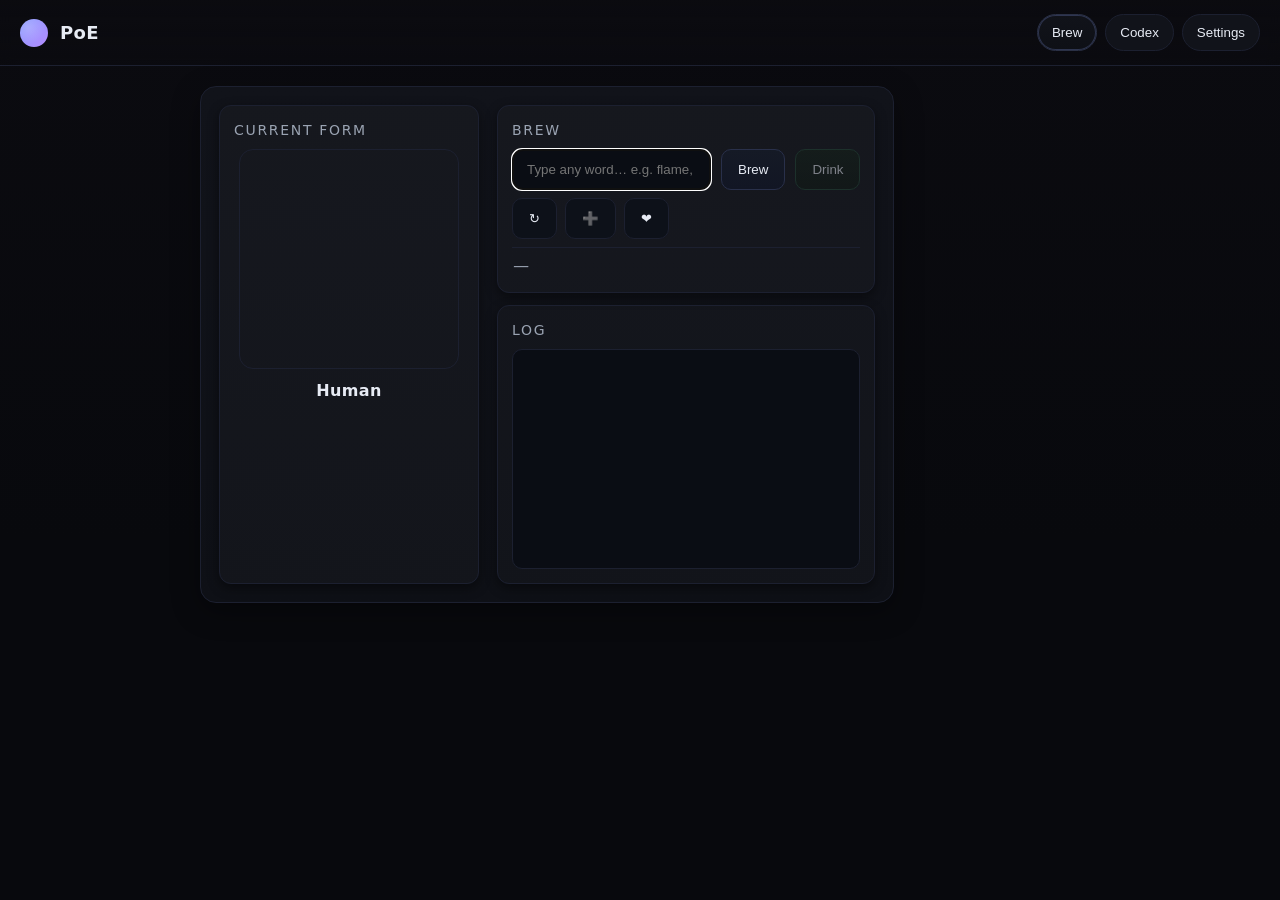
==== Main/index.html @ c0428454 "Extract and organize PoE v4.4.5 archive - Extract PoE v4.4.zip into a clean structure at repo root -" ====
<!doctype html>
<html lang="th">
<head>
  <meta charset="utf-8" />
  <meta name="viewport" content="width=device-width, initial-scale=1" />
  <title>PoE v4.5 (clean core)</title>
  <link rel="stylesheet" href="style.css" />
  <link rel="stylesheet" href="ui.css" />
  <link rel="stylesheet" href="animation.css">
</head>
<body>
  <header class="top" role="banner">
  <div class="brand">
    <div class="logo" aria-hidden="true"></div>
    <h1>PoE</h1>
  </div>
  <nav class="tabs" role="tablist" aria-label="Main Tabs">
    <button class="tab-btn" role="tab" aria-selected="true"  data-tab="brew">Brew</button>
    <button class="tab-btn" role="tab" aria-selected="false" data-tab="codex">Codex</button>
    <button class="tab-btn" role="tab" aria-selected="false" data-tab="settings">Settings</button>
  </nav>
</header>

  <main class="wrap">
    <!-- BREW -->
      <section id="tab-brew" class="panel" role="tabpanel">
    <div class="brew-grid">
      <div class="card">
        <p class="title">Current Form</p>
        <div class="form-box">
          <div class="form-img" id="stFormImg">IMG</div>
          <div class="form-name" id="stForm">human</div>
        </div>
      </div>
      <div class="brew-box">
        <div class="card">
          <p class="title">Brew</p>
          <div class="input-row">
            <input id="labelInput" placeholder="Type any word… e.g. flame, death" autocomplete="off" />
            <button class="btn primary" id="brewBtn">Brew</button>
            <button class="btn ok" id="drinkBtn" disabled>Drink</button>
          </div>
          <div id="resultBox" class="muted" style="margin-top:8px">—</div>
        </div>
        <div class="card">
          <p class="title">Log</p>
          <div class="log-box" id="log" aria-live="polite"></div>
        </div>
      </div>
    </div>
  </section>

  <!-- Codex -->
  <section id="tab-codex" class="panel" role="tabpanel" hidden>
  <div id="codex-summary" class="codex-summary-bar"></div>
  <div class="codex-tabs" role="tablist" aria-label="Codex Tabs">
    <button class="codex-btn" role="tab" aria-selected="true" data-sub="kw">Keywords</button>
    <button class="codex-btn" role="tab" aria-selected="false" data-sub="forms">Forms</button>
    <button class="codex-btn" role="tab" aria-selected="false" data-sub="endings">Endings</button>
  </div>
  <div id="codex-content"></div>
</section>

  <!-- Settings -->
  <section id="tab-settings" class="panel" role="tabpanel" hidden>
  <div class="card danger">
    <p class="title">Danger Zone</p>
    <button class="btn danger" id="btnReset">Hard Reset</button>
  </div>

  <div class="card">
    <p class="title">Display & Accessibility</p>
    <label class="row"><input type="checkbox" id="setCompact"> Compact UI</label>
    <label class="row"><input type="checkbox" id="setContrast"> High Contrast</label>
    <label class="row"><input type="checkbox" id="setInstant"> Instant Overlays</label>
    <label class="row"><input type="checkbox" id="setAutoScroll"> Auto-scroll Log</label>
  </div>

  <div class="card">
    <p class="title">Credits</p>
    <div class="muted">Potion of Everything — UI v1</div>
  </div>
  <!-- STATE -->
    <section class="card">
      <h2>State</h2>
      <div>Form: <b id="stForm">human</b></div>
      <div>Buffer: <span id="stBuffer" class="mono">—</span></div>
      <div>Outcome: <span id="stOutcome">—</span></div>
      <div class="btns">
        <button id="btnClearBuf">Clear Buffer</button>
        <button id="btnReset">Hard Reset</button>
      </div>
    </section>
    
    <!-- === Brew Defaults === -->
<div class="card">
  <p class="title">Brew Defaults</p>

  <div class="row">
    <label for="setDefaultWord">Default Brew Word</label><br>
    <input id="setDefaultWord" type="text" placeholder="เช่น flame frost" style="width:100%;max-width:420px">
    <p class="muted" style="margin:6px 0 0">
      ถ้าช่อง Brew ว่างอยู่ เมื่อกด Brew จะใช้คำนี้อัตโนมัติ (ปุ่มลัด “Brew default” ก็อ่านจากค่านี้)
    </p>
  </div>
</div>

</section>

  <!-- Overlay -->
<div id="overlay" class="overlay hidden" aria-modal="true" role="dialog">
  <div class="overlay-card">
    <img id="overlayImage" class="overlay-img" alt="" />
    <div id="overlayTitle" class="overlay-title"></div>
    <div id="overlayDesc" class="overlay-desc"></div>
    <div class="overlay-actions" id="overlayActions"></div>
    <button id="overlayClose" class="overlay-close">×</button>
  </div>
</div>
  
  <!-- (ไม่บังคับ) bottom tabs -->
<!--
<nav class="bottom-tabs" role="tablist" aria-label="Main Tabs (Bottom)">
  <button class="tab-btn" role="tab" aria-selected="true"  data-tab="brew">Brew</button>
  <button class="tab-btn" role="tab" aria-selected="false" data-tab="codex">Codex</button>
  <button class="tab-btn" role="tab" aria-selected="false" data-tab="settings">Settings</button>
</nav>
-->

  <!-- Data ของคุณ -->
  <script defer src="data/data_keywords.js"></script>
  <script defer src="data/data_forms.js"></script>
  <script defer src="data/data_endings_new.js"></script>
  <script defer src="data/data_recipes.js"></script>

  <!-- Engine -->
  <script defer src="src/engine/save.js"></script>
  <script defer src="src/engine/overlay.js"></script>
  <script defer src="src/engine/chain.js"></script>
  <script defer src="src/engine/adapter.js"></script>
  <script defer src="src/engine/recipe_validator.js"></script>
<script>
  // ให้แน่ใจว่าเรียกหลังจาก adapter set window.RECIPES แล้ว
  document.addEventListener('DOMContentLoaded', ()=>{
    if (window.RECIPES) RecipeValidator.run(window.RECIPES);
  });
</script>
  <!-- UI -->
  <script defer src="src/ui/app.js"></script>
  <script defer src="src/ui/codex.js"></script>
  <script defer src="src/ui/brew.js"></script>
  <script defer src="src/ui/settings.js"></script>
  <script defer src="src/ui/animation.js"></script>
</body>
</html>
---- Main/style.css ----
:root{
  --bg:#111; --card:#1b1b1b; --text:#f5f5f5; --muted:#aaa; --accent:#ff1f7a;
  --r:12px; --m:12px; --l:20px;
  font-family: system-ui, "Noto Sans Thai", sans-serif;
}
*{box-sizing:border-box}
body{margin:0;background:var(--bg);color:var(--text)}
.topbar{padding:10px 16px;border-bottom:1px solid #222}
.wrap{display:grid;gap:16px;padding:16px;grid-template-columns:1fr}
@media(min-width:900px){.wrap{grid-template-columns:1fr 1fr 1fr}}
.card{background:var(--card);border-radius:var(--r);padding:var(--l);box-shadow:0 4px 12px rgba(0,0,0,.45)}
.brew-row{display:flex;gap:8px}
.brew-row input{flex:1;padding:10px;border-radius:10px;border:0}
button{padding:10px 14px;border:0;border-radius:10px;background:var(--accent);color:#fff;cursor:pointer}
button:disabled{opacity:.5;cursor:not-allowed}
.result{margin-top:8px;color:var(--muted)}
.log{max-height:40vh;overflow:auto;border:1px solid #333;border-radius:10px;padding:8px}
.log > div{padding:2px 0;border-bottom:1px dashed #333}
.mono{font-family: ui-monospace, SFMono-Regular, Menlo, Consolas, monospace}
.btns{display:flex;gap:8px;margin-top:8px}

/* Overlay */
.overlay{position:fixed;inset:0;display:flex;align-items:center;justify-content:center;background:rgba(0,0,0,.6)}
.hidden{display:none}
.overlay-card{width:min(92vw,520px);background:#000;border:3px solid #fff;border-radius:18px;padding:16px;position:relative}
.overlay-img{width:100%;height:240px;object-fit:contain;background:#111;border-radius:10px}
.overlay-title{font-size:22px;font-weight:800;margin:8px 0}
.overlay-desc{opacity:.9;margin-bottom:8px}
.overlay-actions{display:flex;gap:8px;flex-wrap:wrap}
.overlay-close{position:absolute;top:8px;right:8px;width:40px;height:40px;border-radius:50%;background:#222}


/* Settings layout */
#tab-settings .row { display:block; margin:6px 0; }

/* Compact */
.compact-ui body { font-size: 0.92em; }
.compact-ui .viewer-img { height: clamp(200px, 30vh, 360px); }

/* High contrast */
.high-contrast body { background:#000; color:#fff; }
.high-contrast .muted { color:#9ad; }

/* Instant overlays: ถ้าเคยมีทรานซิชัน ก็ปิดทิ้ง */
.instant-overlay #overlay { transition: none !important; }


/* ===== Overlay: enter/exit ===== */
@keyframes ovPopIn   { from{opacity:0; transform:scale(.96)} to{opacity:1; transform:scale(1)} }
@keyframes ovPopOut  { from{opacity:1; transform:scale(1)}   to{opacity:0; transform:scale(.98)} }
.overlay-card.anim-in  { animation: ovPopIn .28s ease both; }
.overlay-card.anim-out { animation: ovPopOut .18s ease both; }

/* ===== Endings: Ken Burns ที่รูปด้านบน ===== */
@keyframes kenburns { from{transform:scale(1)} to{transform:scale(1.08)} }
.overlay-card .ov-img.kenburns { animation: kenburns 5s ease forwards; }

/* ===== Evolution: pulse ม่านดำสั้น ๆ ===== */
@keyframes pulseDark { 0%,100%{opacity:.75} 50%{opacity:.9} }
#fadeCurtain.pulse { animation: pulseDark 600ms ease 3; }

/* ===== Mini progress bar (มีลายวิ่ง) ===== */
@keyframes progressStripe { to { background-position: 30px 0; } }
.miniBar { height:10px; border-radius:999px; background:#20232a; overflow:hidden; }
.miniBar .fill{
  height:100%;
  background: repeating-linear-gradient(90deg, rgba(255,255,255,.18) 0 15px, rgba(255,255,255,.28) 15px 30px), #5865f2;
  background-size:30px 100%, auto;
  animation: progressStripe .8s linear infinite;
  width:0%;
  transition: width .2s linear;
}

/* ===== Game Over: ปุ่มเด้งเล็กน้อยตอนโผล่ ===== */
@keyframes btnAttention { 0%{transform:scale(1)} 30%{transform:scale(1.06)} 100%{transform:scale(1)} }
#gameOver #goContinue.appear { animation: btnAttention .45s ease .1s both; }
---- Main/ui.css ----
:root{
  --bg:#0b0b10; --panel:#11131a; --panel-2:#0e1016; --text:#e7ebf4; --muted:#9aa3b2;
  --accent:#8b9dff; --accent-2:#61d1c2; --danger:#f56b6b; --ok:#86e49d; --border:#1c2030;
  --radius:16px; --radius-sm:12px; --gap:14px; --shadow:0 8px 28px rgba(0,0,0,.35);
}

/* Base */
html,body{height:100%}
body{margin:0;background:linear-gradient(180deg,var(--bg),#08090d 60%);color:var(--text);
  font:16px/1.5 system-ui,Segoe UI,Roboto,Arial}
a{color:var(--accent)}
.wrap{max-width:920px;margin:0 auto;padding:20px}

/* Header */
header.top{
  display:flex;align-items:center;justify-content:space-between;gap:10px;
  padding:14px 20px;border-bottom:1px solid var(--border);position:sticky;top:0;
  backdrop-filter:saturate(1.1) blur(6px);
  background:linear-gradient(180deg,rgba(11,11,16,.9),rgba(11,11,16,.6));z-index:20
}
.brand{display:flex;align-items:center;gap:12px}
.brand .logo{width:28px;height:28px;border-radius:50%;
  background:radial-gradient(circle at 30% 30%,#fff3,transparent 60%),linear-gradient(135deg,var(--accent),#b38bff)}
.brand h1{font-size:18px;margin:0;font-weight:700;letter-spacing:.3px}

/* Tabs (top or bottom share styles) */
.tab-btn{padding:10px 14px;background:var(--panel);border:1px solid var(--border);
  border-radius:999px;color:var(--text);cursor:pointer}
.tab-btn[aria-selected="true"]{
  background:linear-gradient(180deg,var(--panel),var(--panel-2));border-color:#2a3045;box-shadow:inset 0 0 0 1px #2e3550
}
nav.tabs{display:flex;gap:8px;flex-wrap:wrap}

/* Optional: bottom tabs bar */
.bottom-tabs{
  position:sticky;bottom:0;z-index:30;display:flex;justify-content:center;gap:10px;
  padding:10px 14px;border-top:1px solid var(--border);
  background:linear-gradient(180deg,rgba(8,9,13,.4),rgba(8,9,13,.9));backdrop-filter:blur(10px)
}
.bottom-tabs .tab-btn{padding:12px 16px}

/* Panels & Cards */
main{padding:18px 0}
.panel{background:linear-gradient(180deg,var(--panel),var(--panel-2));border:1px solid var(--border);
  border-radius:var(--radius);box-shadow:var(--shadow);padding:18px}
.card{background:rgba(255,255,255,.02);border:1px solid var(--border);border-radius:var(--radius-sm);padding:14px}
.title{font-size:14px;color:var(--muted);margin:0 0 8px 0;text-transform:uppercase;letter-spacing:.12em}

/* Brew layout */
.brew-grid{display:grid;grid-template-columns:260px 1fr;gap:18px}
@media (max-width:860px){.brew-grid{grid-template-columns:1fr}}

.form-box{display:flex;flex-direction:column;align-items:center;gap:10px}
.form-img{width:100%;max-width:220px;aspect-ratio:1/1;border-radius:14px;border:1px solid var(--border);background:
  radial-gradient(circle at 60% 20%, #ffffff10 0 40%, transparent 60%),
  linear-gradient(135deg,#2c2f48,#1a1d2b);display:grid;place-items:center;color:#9aa3b2;font-weight:600}
.form-name{font-weight:700;letter-spacing:.4px}

.brew-box{display:flex;flex-direction:column;gap:12px}
.input-row{display:flex;gap:10px}
.input-row input{flex:1;padding:12px 14px;border-radius:10px;border:1px solid var(--border);background:#0a0d14;color:var(--text)}
.btn{padding:12px 16px;border-radius:10px;border:1px solid var(--border);background:#0d1119;color:var(--text);cursor:pointer}
.btn:disabled{opacity:.5;cursor:not-allowed}
.btn.primary{background:linear-gradient(180deg,#151a26,#121624);border-color:#29304a}
.btn.ok{background:linear-gradient(180deg,#142219,#101a14);border-color:#244a39}
.btn.danger{background:linear-gradient(180deg,#2a1010,#1a0c0c);border-color:#492323}

.log-box{height:220px;overflow:auto;border-radius:10px;border:1px solid var(--border);background:#0a0d14;padding:10px}
.log-line{display:flex;gap:8px;align-items:flex-start}
.log-time{color:var(--muted);font-size:12px;min-width:64px}
.chip{display:inline-flex;gap:6px;align-items:center;font-size:12px;padding:2px 8px;border-radius:999px;border:1px solid var(--border);background:#10131c;color:var(--muted)}

/* Codex base (ใช้ต่อในแพ็กถัดไป) */
.codex-tabs{display:flex;gap:8px;margin-bottom:10px}
.codex-btn{padding:8px 12px;border-radius:8px;border:1px solid var(--border);background:#0e1118;color:var(--text);cursor:pointer}
.codex-btn[aria-selected="true"]{background:#131827}
.codex-grid{display:grid;grid-template-columns:repeat(auto-fill,minmax(200px,1fr));gap:12px}
.codex-card{border:1px solid var(--border);border-radius:12px;background:#0b0f17;padding:12px;display:flex;flex-direction:column;gap:8px}
.codex-card .name{font-weight:700;margin-bottom:2px}
.muted{color:var(--muted)}

#resultBox {
  font-style: italic;
  color: var(--muted);
  padding-top: 6px;
  border-top: 1px solid var(--border);
  margin-top: 10px;
}

/* Utility */
.hidden{display:none !important}

/* ===== Codex → Keywords ===== */
.kw-head{display:flex;flex-direction:column;gap:10px;margin-bottom:12px}
.kw-selected{display:flex;flex-wrap:wrap;gap:10px;align-items:center;border:1px solid var(--border);background:#0b0f17;border-radius:12px;padding:12px}
.kw-title{font-weight:800;letter-spacing:.3px}
.kw-tags{display:flex;gap:6px;flex-wrap:wrap}
.kw-tag{font-size:11px;padding:2px 8px;border:1px solid var(--border);border-radius:999px;background:#0f1420;color:var(--muted)}
.kw-actions{margin-left:auto;display:flex;gap:8px}
.kw-actions .btn{padding:8px 12px;border-radius:10px}

.kw-az{display:flex;flex-wrap:wrap;gap:6px}
.kw-az .az-btn{padding:6px 10px;font-size:12px;border-radius:999px;border:1px solid var(--border);background:#0e1118;color:var(--text);cursor:pointer}
.kw-az .az-btn[aria-pressed="true"]{background:#131827}

.kw-list{border:1px solid var(--border);background:#0a0d14;border-radius:12px;height:360px;overflow:auto}
.kw-item{display:flex;justify-content:space-between;align-items:center;padding:10px 12px;border-bottom:1px solid #0f1220;cursor:pointer}
.kw-item:last-child{border-bottom:0}
.kw-item:hover{background:#0f1420}
.kw-item .name{font-weight:600}
.kw-item .id{color:var(--muted);font-size:12px}
.kw-item .mini-tags{display:flex;gap:6px}
.kw-item .mini-tags .kw-tag{transform:scale(.9)}

.overlay-lite{position:fixed;inset:0;background:rgba(0,0,0,.6);display:none;align-items:center;justify-content:center;z-index:60}
.overlay-lite.active{display:flex}
.overlay-card{background:#0b0f17;border:1px solid var(--border);border-radius:16px;box-shadow:var(--shadow);padding:16px;max-width:520px;width:92%;display:flex;flex-direction:column;gap:12px;align-items:center}
.overlay-img{width:280px;max-width:80%;aspect-ratio:1/1;border:1px solid var(--border);border-radius:12px;display:grid;place-items:center;background:linear-gradient(135deg,#2c2f48,#1a1d2b);color:#aab2c5;font-weight:700}

/* Locked keyword (= ยังไม่ค้นพบ) */
.kw-item.is-locked{ opacity:.6; cursor:not-allowed }
.kw-item.is-locked .mini-tags{ visibility:hidden }  /* ซ่อนอีโมจิในแถวรายการ */
.kw-selected.is-locked .kw-tags{ display:none }     /* ซ่อนแท็กบนกล่องรายละเอียด */
.kw-selected .hint{ color:var(--muted); font-size:12px }.

/* ===== Codex • Forms ===== */
.forms-wrap { display: grid; gap: 12px; }

/* Viewer บนสุด (เล็กลง) */
.forms-viewer { display: grid; place-items: center; gap: 8px; }
.viewer-img {
  width: min(320px, 100%); /* เดิม 420px → ย่อ */
  aspect-ratio: 1 / 1;
  border: 1px solid var(--border);
  border-radius: 12px;
  background: #000;       /* fallback */
  display: grid; place-items: center;
}
.viewer-name { font-weight: 700; font-size: 16px; text-align: center; }
.viewer-acts { display: flex; gap: 8px; justify-content: center; }
.btn-sm { padding: 8px 10px; border-radius: 8px; }

/* Pager + Thumb grid (2 × 6) */
.forms-head { display: flex; align-items: center; justify-content: space-between; }
.forms-pager { display: flex; gap: 8px; align-items: center; }
.forms-info { color: var(--muted); font-size: 12px; }

.forms-grid {
  display: grid;
  grid-template-columns: repeat(6, 1fr);
  grid-template-rows: repeat(2, auto);
  gap: 8px;               /* ย่อ gap */
}

.form-card {
  border: 1px solid var(--border);
  border-radius: 10px;
  background: var(--panel-2, #0e1016);
  padding: 6px;           /* ย่อ padding */
  cursor: pointer;
}
.form-card.selected { box-shadow: 0 0 0 2px var(--accent) inset; }

.form-thumb {
  width: 100%;
  aspect-ratio: 1 / 1;
  border: 1px solid var(--border);
  border-radius: 8px;
  background: #000;       /* default = ดำ */
  display: grid; place-items: center;
  overflow: hidden;
}
.form-label { text-align: center; margin-top: 6px; font-size: 12px; color: var(--muted); }

/* สถานะค้นพบ/ไม่ค้นพบ */
.form-card.locked .form-label { color: var(--muted); }
.form-card.locked .form-thumb { background: #000 !important; }
.form-card.unlocked .form-thumb.has-img { background-size: cover; background-position: center; }

/* Responsive: มือถือแคบลงเหลือ 3×4 */
@media (max-width: 720px) {
  .forms-grid { grid-template-columns: repeat(3, 1fr); grid-template-rows: repeat(4, auto); }
  .viewer-img { width: min(260px, 100%); } /* ย่ออีกนิดบนมือถือ */
}

/* ===== Codex • Endings ===== */
.endings-wrap { display: grid; gap: 12px; }

/* Viewer */
.ending-viewer { display: grid; place-items: center; gap: 8px; }
.ending-img {
  width: min(320px, 100%);
  aspect-ratio: 1 / 1;
  border: 1px solid var(--border);
  border-radius: 12px;
  background: #000;
  display: grid; place-items: center;
  overflow: hidden;
}
.ending-img.has-img { background-size: cover; background-position: center; }
.ending-img.is-locked { filter: blur(6px) brightness(0.5); }
.ending-name { font-weight: 700; font-size: 16px; text-align: center; }
.ending-acts { display: flex; gap: 8px; justify-content: center; }
.btn-sm { padding: 8px 10px; border-radius: 8px; }

/* Pager + Grid 2×6 */
.endings-head { display: flex; align-items: center; justify-content: space-between; }
.endings-pager { display: flex; gap: 8px; align-items: center; }
.endings-info { color: var(--muted); font-size: 12px; }

.endings-grid {
  display: grid;
  grid-template-columns: repeat(6, 1fr);
  grid-template-rows: repeat(2, auto);
  gap: 8px;
}

.ending-card {
  border: 1px solid var(--border);
  border-radius: 10px;
  background: var(--panel-2, #0e1016);
  padding: 6px;
  cursor: pointer;
}
.ending-card.selected { box-shadow: 0 0 0 2px var(--accent) inset; }

.ending-thumb {
  width: 100%;
  aspect-ratio: 1 / 1;
  border: 1px solid var(--border);
  border-radius: 8px;
  background: #000;
  overflow: hidden;
}
.ending-thumb.has-img { background-size: cover; background-position: center; }
.ending-thumb.is-locked { filter: blur(6px) brightness(0.5); }

/* มือถือ: 3×4 */
@media (max-width: 720px) {
  .endings-grid { grid-template-columns: repeat(3, 1fr); grid-template-rows: repeat(4, auto); }
  .ending-img { width: min(260px, 100%); }
}

.codex-summary-bar{
  display:flex; align-items:center; justify-content:center;
  gap:10px; padding:8px 10px; margin-bottom:10px;
  border:1px solid var(--border); border-radius:12px;
  background:linear-gradient(180deg,var(--panel),var(--panel-2));
  color:var(--muted); font-size:14px;
}
.codex-summary-bar b{ color:var(--text); font-weight:700 }
.codex-summary-bar .dot{ opacity:.6 }

/* รูปใหญ่ */
.viewer-img img,
.ending-img img {
  width: 100%;
  height: 100%;
  object-fit: contain;      /* เห็นทั้งภาพ ไม่ซูมเกิน */
  object-position: center;
  display: block;
  background: #000;
}

/* thumbnail/grids */
.form-thumb img,
.ending-thumb img {
  width: 100%;
  height: 100%;
  object-fit: cover;        /* อยากให้เต็มช่องแบบการ์ดเล็ก ๆ */
  object-position: center;
  display: block;
}

/* ทำให้การ์ด Overlay อยู่สูงกว่าม่านดำ */
#overlay { z-index: 9999; }

/* ===== Overlay: responsive sizes ===== */
#overlay { padding: 16px; }

.overlay-card {
  width: min(92vw, 680px);
  max-height: min(90vh, 820px);
  display: flex;
  flex-direction: column;
  background: #111;
  border-radius: 16px;
  box-shadow: 0 14px 48px rgba(0,0,0,.45);
  overflow: hidden;
}

/* ใหญ่ขึ้นสำหรับจอมือถือแนวตั้ง/ต้องการภาพเด่น */
.overlay-card.lg {
  width: min(96vw, 960px);
  max-height: min(92vh, 920px);
}

/* เต็มหน้าจอ */
.overlay-card.full {
  width: 100vw;
  height: 100vh;
  max-height: 100vh;
  border-radius: 0;
}

/* ส่วนภาพด้านบน */
.overlay-card .ov-img {
  width: 100%;
  aspect-ratio: 16/9;
  background: #000 center / cover no-repeat;
}

/* โหมด contain (เผื่อภาพตั้งแนว/โปสเตอร์) */
.overlay-card.contain .ov-img { background-size: contain; background-color:#000; }

/* ถ้าเต็มจอ ให้ภาพกินพื้นที่บน 40vh แล้วที่เหลือเป็นเนื้อหาเลื่อน */
.overlay-card.full .ov-img { height: 40vh; aspect-ratio: auto; }

/* เนื้อหา */
.overlay-card .ov-body { padding: 16px 18px 18px; overflow: auto; }
.overlay-card .ov-actions { display:flex; gap:10px; flex-wrap:wrap; margin-top: 10px; }
---- Main/animation.css ----
/* ===== Animation Pack: Brew Progress, Overlay Fade, Transform Flash ===== */

/* --- Brew Progress Bar --- */
#brew-progress {
  position: fixed; /* sit above gameplay; change to absolute within container if preferred */
  left: 50%;
  bottom: 24px;
  transform: translateX(-50%);
  width: min(640px, 70vw);
  height: 14px;
  border-radius: 999px;
  background: rgba(255,255,255,0.12);
  overflow: hidden;
  opacity: 0;
  pointer-events: none;
  transition: opacity 200ms ease;
  z-index: 5000;
}
#brew-progress.show { opacity: 1; }
#brew-progress .bar {
  width: 0%;
  height: 100%;
  background: linear-gradient(90deg, rgba(140,200,255,1), rgba(110,240,255,1));
  background-size: 200% 100%;
  animation: brewGlow 1200ms linear infinite;
}
@keyframes brewGlow {
  from { background-position: 200% 0; }
  to   { background-position: -200% 0; }
}

/* --- Screen-wide black flash for form transform --- */
#flash-black {
  position: fixed;
  inset: 0;
  background: #000;
  opacity: 0;
  pointer-events: none;
  z-index: 6000;
}
.flash-active {
  animation: flashDark 300ms ease-in-out var(--flash-count, 3);
}
@keyframes flashDark {
  0%, 100% { opacity: 0; }
  50% { opacity: 1; }
}

/* --- Generic fade-in/out helpers for overlays/endings --- */
.fadeable {
  opacity: 0;
  transition: opacity 400ms ease;
}
.fadeable.is-open {
  opacity: 1;
}
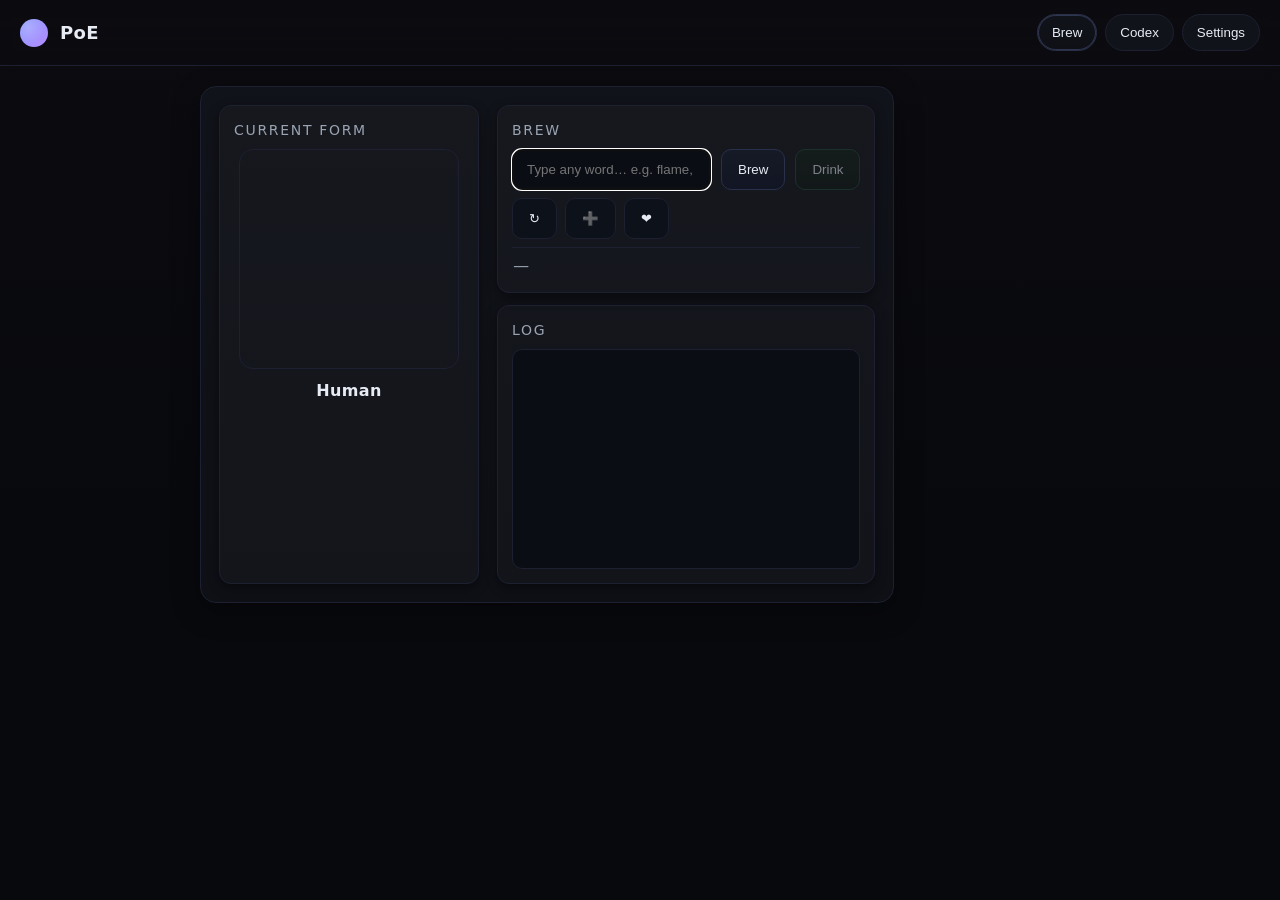
==== commit 11515560: "Fix gameplay bugs and improve runtime performance Bug fixes: - Engine/adapter now handle the legacy " ====
--- a/Main/index.html
+++ b/Main/index.html
@@ -83,12 +83,11 @@
   <!-- STATE -->
     <section class="card">
       <h2>State</h2>
-      <div>Form: <b id="stForm">human</b></div>
+      <div>Form: <b id="stFormState">human</b></div>
       <div>Buffer: <span id="stBuffer" class="mono">—</span></div>
       <div>Outcome: <span id="stOutcome">—</span></div>
       <div class="btns">
         <button id="btnClearBuf">Clear Buffer</button>
-        <button id="btnReset">Hard Reset</button>
       </div>
     </section>
     
